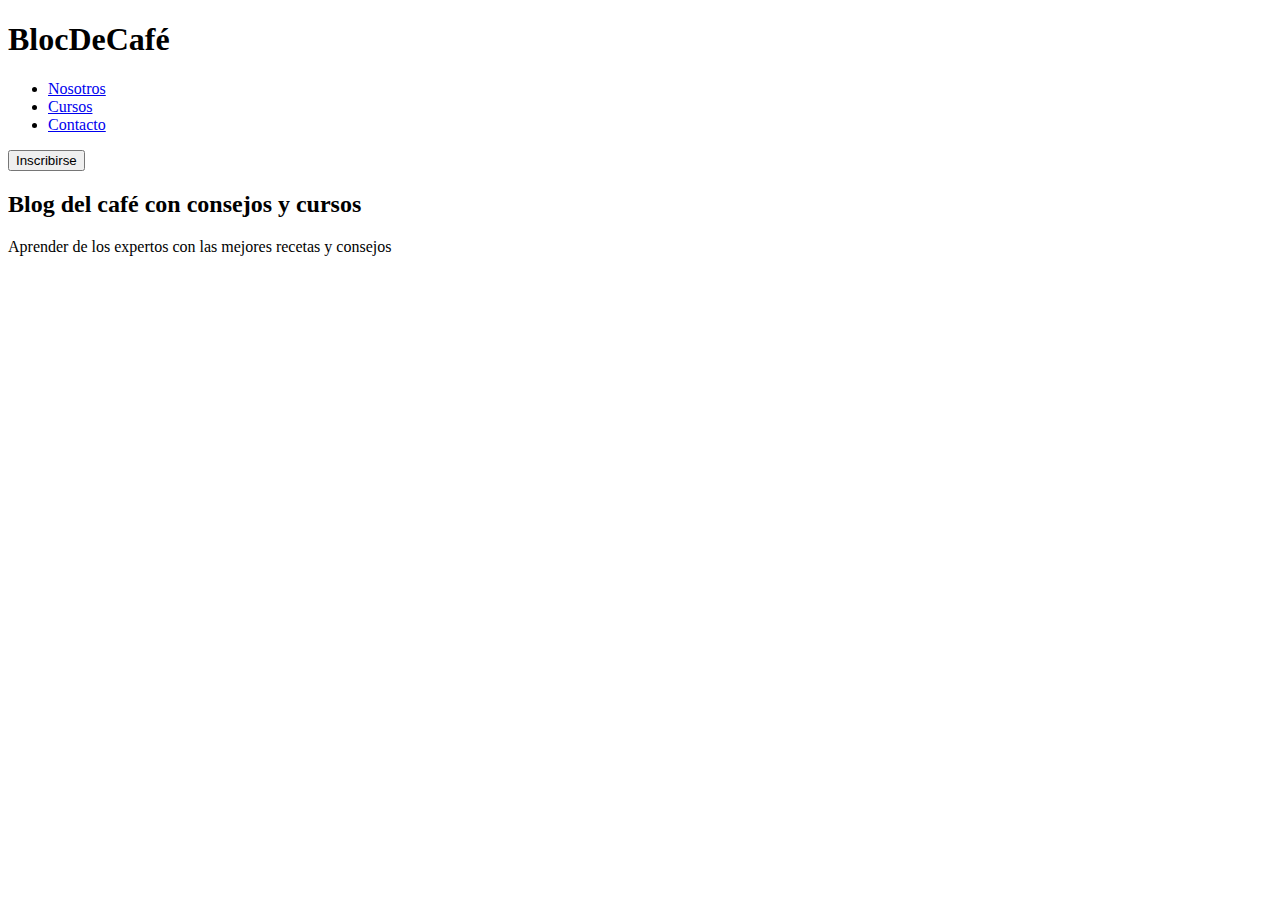
==== index.html @ ab293312 "Merge pull request #8 from AxelSarmientoR/RamaAxel" ====
<!DOCTYPE html>
<html lang="en">
<head>
  <meta charset="UTF-8">
  <meta http-equiv="X-UA-Compatible" content="IE=edge">
  <meta name="viewport" content="width=device-width, initial-scale=1.0">
  <title>BLOC-CAFE</title>
  <link rel="stylesheet" href="./style/Axel.css">
</head>
<body>
  <header class= "header">
    <div class="logo">
      <!-- <img src="Cafe.jpg" alt="logo de cafe"> -->
      <h1 class="logo-titulo">Bloc<span>DeCafé</span></h1>
    </div>
    <nav>
      <ul class="nav-menu">
        <li class="nav-menu-item"><a href="#" class="nav-menu-link">Nosotros</a></li>
        <li class="nav-menu-item"><a href="#" class="nav-menu-link">Cursos</a></li>
        <li class="nav-menu-item"><a href="#" class="nav-menu-link">Contacto</a></li>
      </ul>
    </nav>
    <a href="#" class="btn"><button>Inscribirse</button></a>
  </header>
  <!--<div class="banner">
    <div>
      <img src="haciendo cafe.jpg" alt="haciendocafe" class="hacercafe">
    </div>
    <div class="capa"></div>
    <div class="info">
      <h2>Blog de café con consejos y cursos</h2>
      <p>Aprender de los expertos con las mejores recetas y consejos</p>
    </div>
  </div>  -->
  <div class="banner">
    <div class="capa"></div>
    <div class="info">
      <h2>Blog del café con consejos y cursos</h2>
      <p>Aprender de los expertos con las mejores recetas y consejos</p>
    </div>
  </div>

  
</body>
</html>
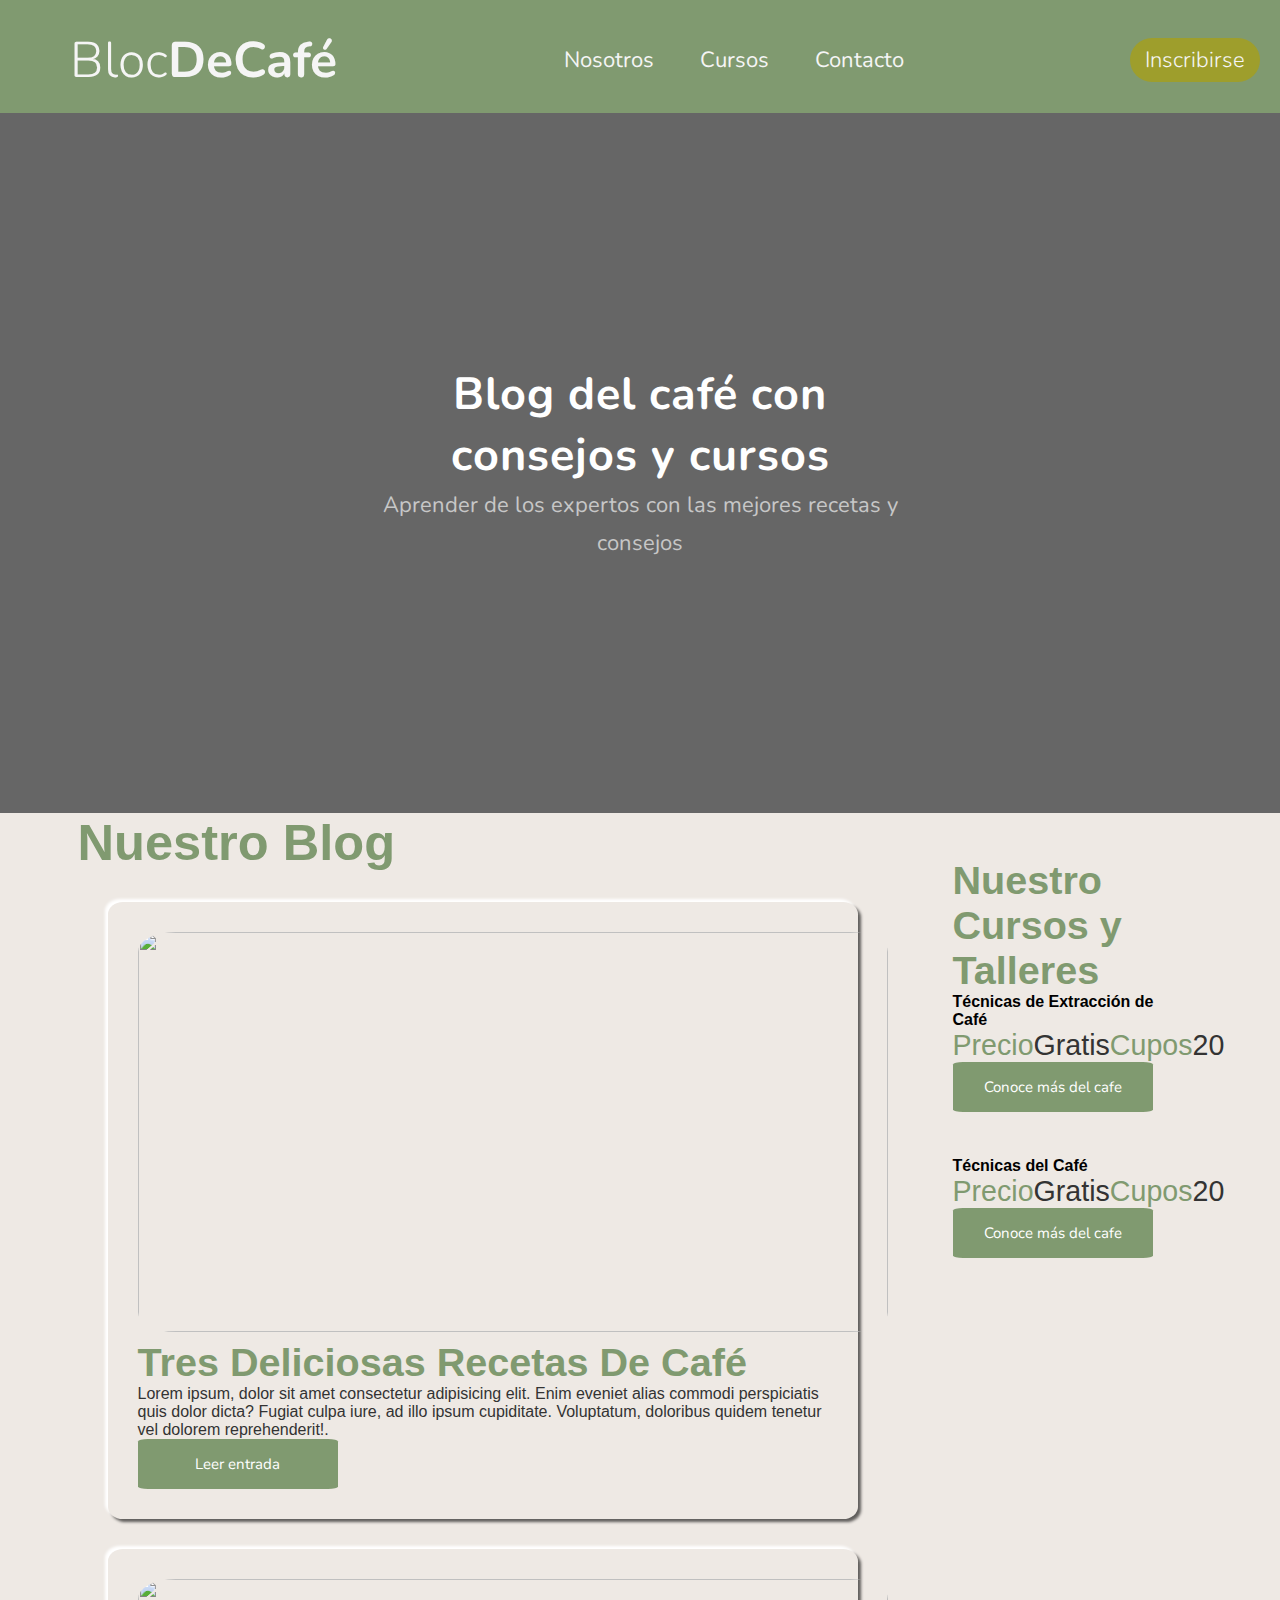
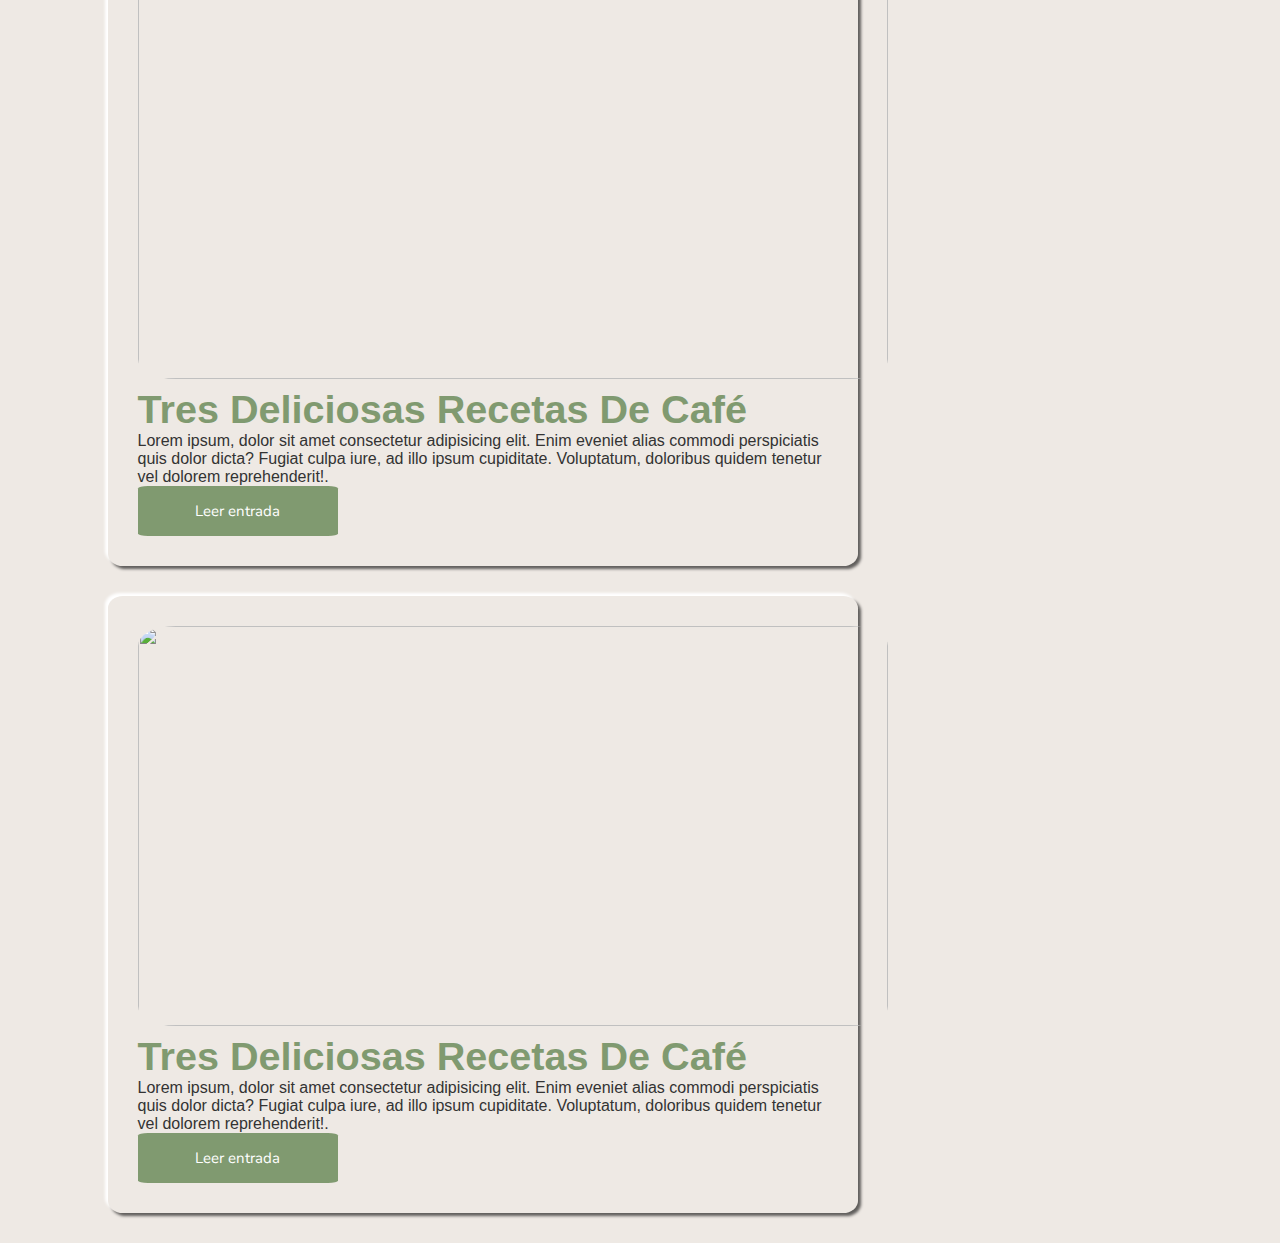
==== commit aab9f5aa: "[merge] banner.html, cursos.html, index.html, nosotros.html" ====
--- a/index.html
+++ b/index.html
@@ -1,45 +1,138 @@
 <!DOCTYPE html>
 <html lang="en">
+
 <head>
-  <meta charset="UTF-8">
-  <meta http-equiv="X-UA-Compatible" content="IE=edge">
-  <meta name="viewport" content="width=device-width, initial-scale=1.0">
-  <title>BLOC-CAFE</title>
-  <link rel="stylesheet" href="./style/Axel.css">
+    <meta charset="UTF-8">
+    <meta http-equiv="X-UA-Compatible" content="IE=edge">
+    <meta name="viewport" content="width=device-width, initial-scale=1.0">
+    <title> </title>
+    <link rel="stylesheet" href="./style/banner.css">
+    <link rel="stylesheet" href="./style/index2.css">
 </head>
+
+
 <body>
-  <header class= "header">
-    <div class="logo">
-      <!-- <img src="Cafe.jpg" alt="logo de cafe"> -->
-      <h1 class="logo-titulo">Bloc<span>DeCafé</span></h1>
+    <header class= "header">
+
+      <div class="logo">
+        <!-- <img src="Cafe.jpg" alt="logo de cafe"> -->
+        <a href="./index.html" class="inicio">
+          <h1 class="logo-titulo">Bloc<span>DeCafé</span></h1>
+        </a>
+      </div>
+
+      <nav>
+        <ul class="nav-menu">
+          <li class="nav-menu-item"><a href="./nosotros.html" class="nav-menu-link">Nosotros</a></li>
+          <li class="nav-menu-item"><a href="./cursos.html" class="nav-menu-link">Cursos</a></li>
+          <li class="nav-menu-item"><a href="./contacto.html" class="nav-menu-link">Contacto</a></li>
+        </ul>
+      </nav>
+      <a href="#" class="btn"><button>Inscribirse</button></a>
+    </header>
+
+    <div class="banner">
+      <div class="capa"></div>
+      <div class="info">
+        <h2>Blog del café con consejos y cursos</h2>
+        <p>Aprender de los expertos con las mejores recetas y consejos</p>
+      </div>
     </div>
-    <nav>
-      <ul class="nav-menu">
-        <li class="nav-menu-item"><a href="#" class="nav-menu-link">Nosotros</a></li>
-        <li class="nav-menu-item"><a href="#" class="nav-menu-link">Cursos</a></li>
-        <li class="nav-menu-item"><a href="#" class="nav-menu-link">Contacto</a></li>
-      </ul>
-    </nav>
-    <a href="#" class="btn"><button>Inscribirse</button></a>
-  </header>
-  <!--<div class="banner">
-    <div>
-      <img src="haciendo cafe.jpg" alt="haciendocafe" class="hacercafe">
-    </div>
-    <div class="capa"></div>
-    <div class="info">
-      <h2>Blog de café con consejos y cursos</h2>
-      <p>Aprender de los expertos con las mejores recetas y consejos</p>
-    </div>
-  </div>  -->
-  <div class="banner">
-    <div class="capa"></div>
-    <div class="info">
-      <h2>Blog del café con consejos y cursos</h2>
-      <p>Aprender de los expertos con las mejores recetas y consejos</p>
-    </div>
-  </div>
+  
 
-  
+
+
+    <section class="nuestro-blog">
+
+
+
+        <section class="recetas-nuestro-blog">
+
+            <h1 class="h1-nuestro-blog">Nuestro Blog</h1>
+
+            <article class="receta">
+                <img class="img-recetas" src="./img/img1.jpg" alt="">
+                <h2 class="recetas">Tres Deliciosas Recetas De Café</h2>
+                <p class="receta-descripcion">Lorem ipsum, dolor sit amet consectetur adipisicing elit. Enim eveniet alias
+                    commodi perspiciatis quis dolor dicta? Fugiat culpa iure, ad illo ipsum cupiditate. Voluptatum,
+                    doloribus quidem tenetur vel dolorem reprehenderit!.</p>
+                <button class="mas-informacion">Leer entrada</button>
+            </article>
+
+            <article class="receta">
+                <img class="img-recetas" src="./img/img2.jpg" alt="">
+                <h2 class="recetas">Tres Deliciosas Recetas De Café</h2>
+                <p class="receta-descripcion">Lorem ipsum, dolor sit amet consectetur adipisicing elit. Enim eveniet alias
+                    commodi perspiciatis quis dolor dicta? Fugiat culpa iure, ad illo ipsum cupiditate. Voluptatum,
+                    doloribus quidem tenetur vel dolorem reprehenderit!.</p>
+                <button class="mas-informacion">Leer entrada</button>
+            </article>
+
+            <article class="receta">
+                <img class="img-recetas" src="./img/img3.jpg" alt="">
+                <h2 class="recetas">Tres Deliciosas Recetas De Café</h2>
+                <p class="receta-descripcion">Lorem ipsum, dolor sit amet consectetur adipisicing elit. Enim eveniet alias
+                    commodi perspiciatis quis dolor dicta? Fugiat culpa iure, ad illo ipsum cupiditate. Voluptatum,
+                    doloribus quidem tenetur vel dolorem reprehenderit!.</p>
+                <button class="mas-informacion">Leer entrada</button>
+            </article>
+
+        </section>
+
+
+
+
+
+
+
+
+
+
+
+
+
+
+
+
+
+        <section class="cursos-nuestro-blog">
+            <aside class="nuestro-blog">
+                <h2 class="nuestros-cursos">Nuestro Cursos y Talleres</h2>
+                <p class="talleres">Técnicas de Extracción de Café</p>
+                <div class="precio-y-detalles">
+                    <p class="subtexto-verde">Precio</p>
+                    <p class="subtexto-negro">Gratis</p>
+                    <p class="subtexto-verde">Cupos</p>
+                    <p class="subtexto-negro">20</p>
+                </div>
+                <button class="mas-informacion">Conoce más del cafe</button>
+            </aside>
+            <aside class="nuestro-blog">
+                <p class="talleres">Técnicas del Café</p>
+                <div class="precio-y-detalles">
+                    <p class="subtexto-verde">Precio</p>
+                    <p class="subtexto-negro">Gratis</p>
+                    <p class="subtexto-verde">Cupos</p>
+                    <p class="subtexto-negro">20</p>
+                </div>
+                <button class="mas-informacion">Conoce más del cafe</button>
+            </aside>
+        </section>
+
+
+
+
+
+
+
+
+
+
+
+
+
+    </section>
+
 </body>
-</html>+
+</html>
--- a/style/banner.css
+++ b/style/banner.css
@@ -0,0 +1,132 @@
+@import url('https://fonts.googleapis.com/css2?family=Nunito:wght@300;700&display=swap');
+
+*{
+  box-sizing: border-box; /* hace que el padding y el border pasen a formar parte del cálculo del ancho de la caja y no lo suman posteriormente */
+  margin: 0;
+  padding: 0; /* area de relleno de los cuatro lados */
+  font-family: 'Nunito', sans-serif;
+  font-size: 22px;
+}
+
+/* body{
+  background-color:rgb(216, 216, 90) ;
+} */
+
+.header {
+  background-color:#809a70 ;
+  display: flex; /*indica la capacidad de un elemento flexible para alterar sus dimensiones y llenar el espacio disponible */
+  justify-content /* define cómo el navegador distribuye el espacio entre y alrededor de los items flex, a lo largo del eje principal de su contenedor */ : space-between; 
+  align-items: center;
+  height: 113px;
+  padding: 10px 20px 3px 70px;
+  
+}
+
+.inicio{
+  text-decoration: none;
+}
+
+.header .logo{
+  cursor: pointer; /*crea la manito al pasar por encima*/
+}
+
+.header .logo-titulo{
+  font-size: 50px;
+  color:#f5f5f5;
+  font-weight:300;
+}
+
+.header .logo-titulo span{
+  font-weight: 700;
+  font-size: 50px;
+}
+/*.header .logo img{
+  height: 66px;
+  width: auto;
+  border-radius: 50px;
+  transition: all 0.3s;
+}*/
+
+/*.header .logo img:hover{ /*hace un efecto sobre la imagen
+transform: scale(1.2);
+}*/
+
+.header .nav-menu{
+  list-style: none; /*hace que se quiten los puntos de la lista */
+}
+
+.header .nav-menu li{
+  display: inline-block; /*fluyen con el texto y demás elementos como si fueran elementos en-línea y además respetan el ancho, el alto y los márgenes verticales*/
+  padding: 0 20PX;
+}
+
+.header .nav-menu li:hover{
+  transform:scale(1.1);
+}
+
+.header .nav-menu-item a{
+  font-size: 700;
+  color: #f5f5f5;
+  text-decoration: none; /* quitar las lineas por debajo de los enlaces*/
+}
+
+.header .nav-menu li a:hover{
+  color:rgb(216, 216, 90); /*añade color al pasar encima de los links*/
+}
+
+.header .btn button{
+  font-weight: 300;
+  color: #f5f5f5;
+  padding: 7px 15px;
+  background-color:rgb(158, 158, 44) ;
+  border:none;
+  border-radius: 100px ;
+  cursor: pointer;
+  transition: all 0.3s;
+}
+
+.header .btn button:hover{
+  background-color: rgb(158, 158, 44);
+  color:beige;
+  transform:scale(1.1) 
+} 
+
+.banner{
+  width: 100%;
+  height: 700px;
+  background-size: cover;
+  position: relative;
+  display: flex;
+  justify-content: center;
+  align-items: center;
+  background-image: url(/img/haciendo-cafe.jpg);
+}
+
+.capa{
+  width: 100%;
+  height: 100%;
+  position: absolute;
+  left: 0;
+  right: 0;
+  background: rgba(0, 0, 0, 0.6); /*colocar una pantalla semioscuro en la imagen*/
+}
+
+.info{
+  z-index: 1; /*contenedor encima de la capa*/
+  width: 100%;
+  max-width: 550px;
+  text-align: center;
+}
+
+.info h2{
+  color: #fff;
+  font-size: 45px;
+  margin-bottom: 1px; /*empuja el texto un poco hacia abajo*/
+  letter-spacing: 1px; /*espacio entre letras*/
+}
+
+.info p{
+  color: #c7c7c7;
+  line-height: 1.7; /*espacio entre lineas*/
+
+}
--- a/style/index2.css
+++ b/style/index2.css
@@ -0,0 +1,116 @@
+/*body.nuestro-blog {
+    background-color: #ffffff;
+    margin: 0px;
+    padding: 0px;
+}*/
+
+section.nuestro-blog {
+    margin: 0px;
+    padding: 10px;
+    background-color: #eee9e4;
+    display: flex;
+    flex-wrap: wrap;
+    justify-content: center;
+    margin: 0px;
+    padding: 0px;
+}
+
+.h1-nuestro-blog {
+    font-family: sans-serif;
+    color: #809a70;
+    font-size: 2.3rem;
+}
+
+section.recetas-nuestroblog {
+    display: flex;
+    flex-direction: column;
+}
+
+.receta {
+    width: 750px;
+    min-height: 250px;
+    padding: 30px;
+    margin: 30px;
+    border-radius: 2%;
+    background-color: #eee9e4;
+    box-shadow: -3px -3px 3px #ffffff, 3px 3px 3px rgba(0, 0, 0, 0.6);
+}
+
+h2.recetas{
+    font-family: sans-serif;
+    color: #809a70;
+    font-size: 1.8rem;
+}
+
+.img-recetas {
+    width: 750px;
+    height: 400px;
+    object-fit: cover;
+    border-radius: 5%;
+}
+
+p.receta-descripcion {
+    font-family: arial;
+    height: auto;
+    width: auto;
+    border: none;
+    color: #333333;
+    font-size: 16px;
+    font-weight: 100;
+}
+
+h2.nuestros-cursos {
+    font-family: sans-serif;
+    color: #809a70;
+    font-size: 1.8rem;
+    width: 200px;
+}
+
+p.subtexto-verde {
+    font-family: arial;
+    height: auto;
+    width: auto;
+    color: #809a70;
+    font-size: 1.3rem;
+    font-weight: 100;
+
+}
+
+p.subtexto-negro {
+    font-family: arial;
+    height: auto;
+    width: auto;
+    border: none;
+    color: #333333;
+    font-size: 1.3rem;
+    font-weight: 100;
+}
+
+p.talleres{
+    font-family: sans-serif;
+    font-weight: 800;
+    font-size: 16px;
+}
+
+aside.nuestro-blog {
+    padding: 0px 0px 0px 20px;
+    margin: 45px;
+    width: 225px;
+    min-height: 250px;
+    background-color: #eee9e4;
+}
+
+div.precio-y-detalles {
+    display: flex;
+    justify-content: space-between;
+}
+
+button.mas-informacion {
+    width: 200px;
+    background-color: #809a70;
+    color: #fff;
+    border-radius: 5%;
+    font-size: 15px;
+    border: none;
+    padding: 15px 5px 15px 5px;
+}
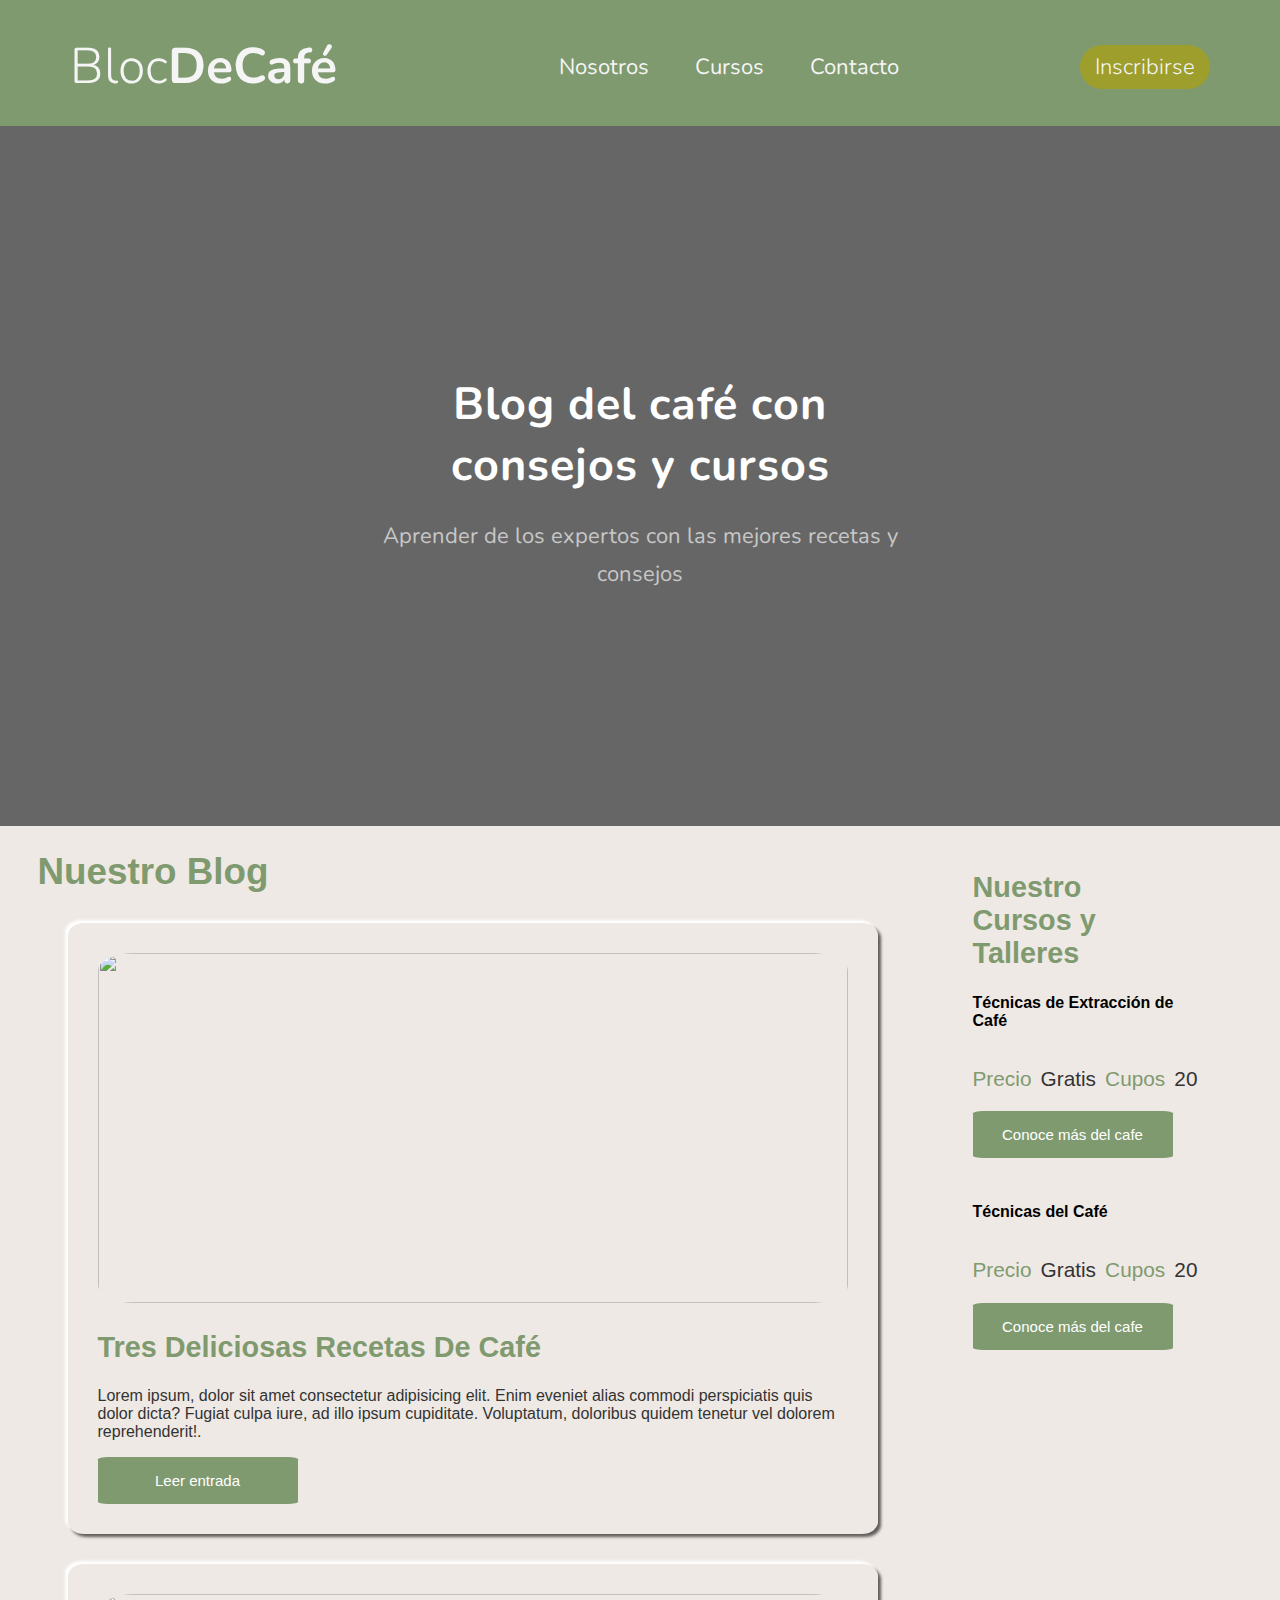
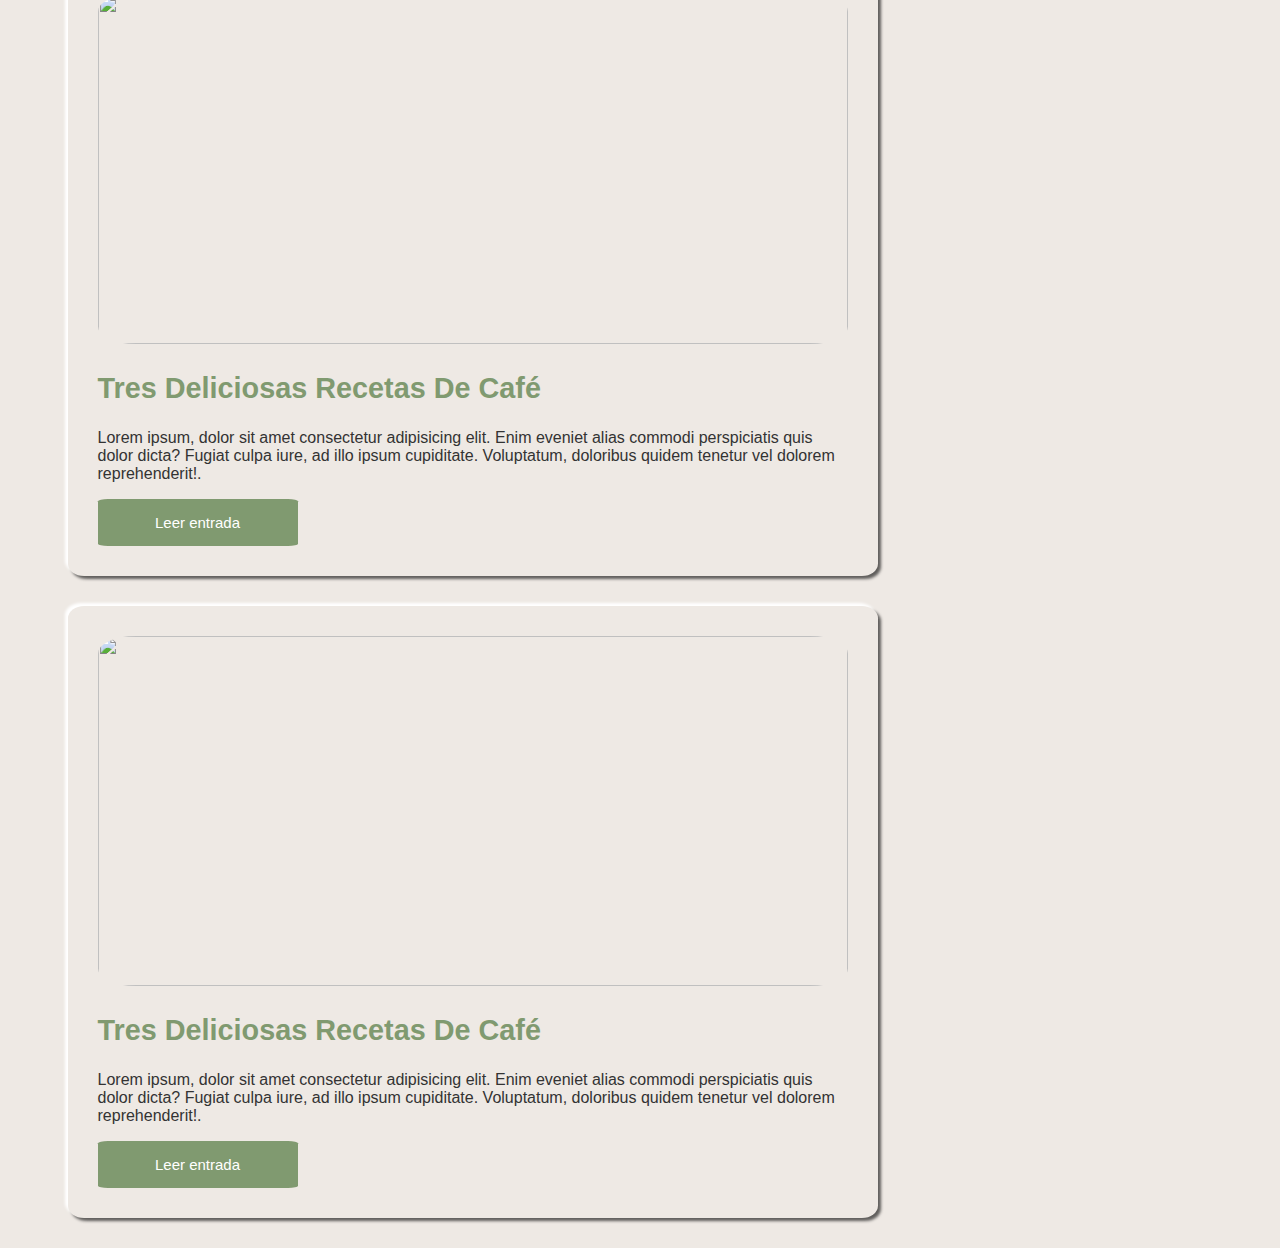
==== commit 6156d5b7: "Merge branch 'main' into Jenny" ====
--- a/index.html
+++ b/index.html
@@ -5,13 +5,17 @@
     <meta charset="UTF-8">
     <meta http-equiv="X-UA-Compatible" content="IE=edge">
     <meta name="viewport" content="width=device-width, initial-scale=1.0">
-    <title> </title>
     <link rel="stylesheet" href="./style/banner.css">
-    <link rel="stylesheet" href="./style/index2.css">
+    <link rel="stylesheet" href="./style/recetas.css">
+    <title>inicio</title>
+    <link rel="icon" type="image/x-icon" href="./img/favicon.ico">
 </head>
 
 
 <body>
+    
+    <section class="inicio-banner">
+
     <header class= "header">
 
       <div class="logo">
@@ -39,8 +43,7 @@
       </div>
     </div>
   
-
-
+    </section>
 
     <section class="nuestro-blog">
 
--- a/style/banner.css
+++ b/style/banner.css
@@ -1,6 +1,11 @@
 @import url('https://fonts.googleapis.com/css2?family=Nunito:wght@300;700&display=swap');
 
-*{
+body{
+  margin: 0%;
+  padding: 0%;
+}
+
+section.inicio-banner {
   box-sizing: border-box; /* hace que el padding y el border pasen a formar parte del cálculo del ancho de la caja y no lo suman posteriormente */
   margin: 0;
   padding: 0; /* area de relleno de los cuatro lados */
@@ -77,12 +82,16 @@
 .header .btn button{
   font-weight: 300;
   color: #f5f5f5;
+  margin-right: 50px;
   padding: 7px 15px;
   background-color:rgb(158, 158, 44) ;
   border:none;
   border-radius: 100px ;
   cursor: pointer;
   transition: all 0.3s;
+  box-sizing: border-box; /* hace que el padding y el border pasen a formar parte del cálculo del ancho de la caja y no lo suman posteriormente */
+  font-family: 'Nunito', sans-serif;
+  font-size: 22px;
 }
 
 .header .btn button:hover{
--- a/style/recetas.css
+++ b/style/recetas.css
@@ -0,0 +1,117 @@
+/*body.nuestro-blog {
+    background-color: #ffffff;
+    margin: 0px;
+    padding: 0px;
+}*/
+
+section.nuestro-blog {
+    font-family: sans-serif;
+    margin: 0px;
+    padding: 10px;
+    background-color: #eee9e4;
+    display: flex;
+    flex-wrap: wrap;
+    justify-content: center;
+    margin: 0px;
+    padding: 0px;
+}
+
+.h1-nuestro-blog {
+    font-family: sans-serif;
+    color: #809a70;
+    font-size: 2.3rem;
+}
+
+section.recetas-nuestroblog {
+    display: flex;
+    flex-direction: column;
+}
+
+.receta {
+    width: 750px;
+    min-height: 250px;
+    padding: 30px;
+    margin: 30px;
+    border-radius: 2%;
+    background-color: #eee9e4;
+    box-shadow: -3px -3px 3px #ffffff, 3px 3px 3px rgba(0, 0, 0, 0.6);
+}
+
+h2.recetas{
+    font-family: sans-serif;
+    color: #809a70;
+    font-size: 1.8rem;
+}
+
+.img-recetas {
+    width: 750px;
+    height: 350px;
+    object-fit: cover;
+    border-radius: 5%;
+}
+
+p.receta-descripcion {
+    font-family: arial;
+    height: auto;
+    width: auto;
+    border: none;
+    color: #333333;
+    font-size: 16px;
+    font-weight: 100;
+}
+
+h2.nuestros-cursos {
+    font-family: sans-serif;
+    color: #809a70;
+    font-size: 1.8rem;
+    width: 200px;
+}
+
+p.subtexto-verde {
+    font-family: arial;
+    height: auto;
+    width: auto;
+    color: #809a70;
+    font-size: 1.3rem;
+    font-weight: 100;
+
+}
+
+p.subtexto-negro {
+    font-family: arial;
+    height: auto;
+    width: auto;
+    border: none;
+    color: #333333;
+    font-size: 1.3rem;
+    font-weight: 100;
+}
+
+p.talleres{
+    font-family: sans-serif;
+    font-weight: 800;
+    font-size: 16px;
+}
+
+aside.nuestro-blog {
+    padding: 0px 0px 0px 20px;
+    margin: 45px;
+    width: 225px;
+    min-height: 250px;
+    background-color: #eee9e4;
+}
+
+div.precio-y-detalles {
+    display: flex;
+    justify-content: space-between;
+}
+
+button.mas-informacion {
+    width: 200px;
+    background-color: #809a70;
+    color: #fff;
+    border-radius: 5%;
+    font-size: 15px;
+    border: none;
+    padding: 15px 5px 15px 5px;
+}
